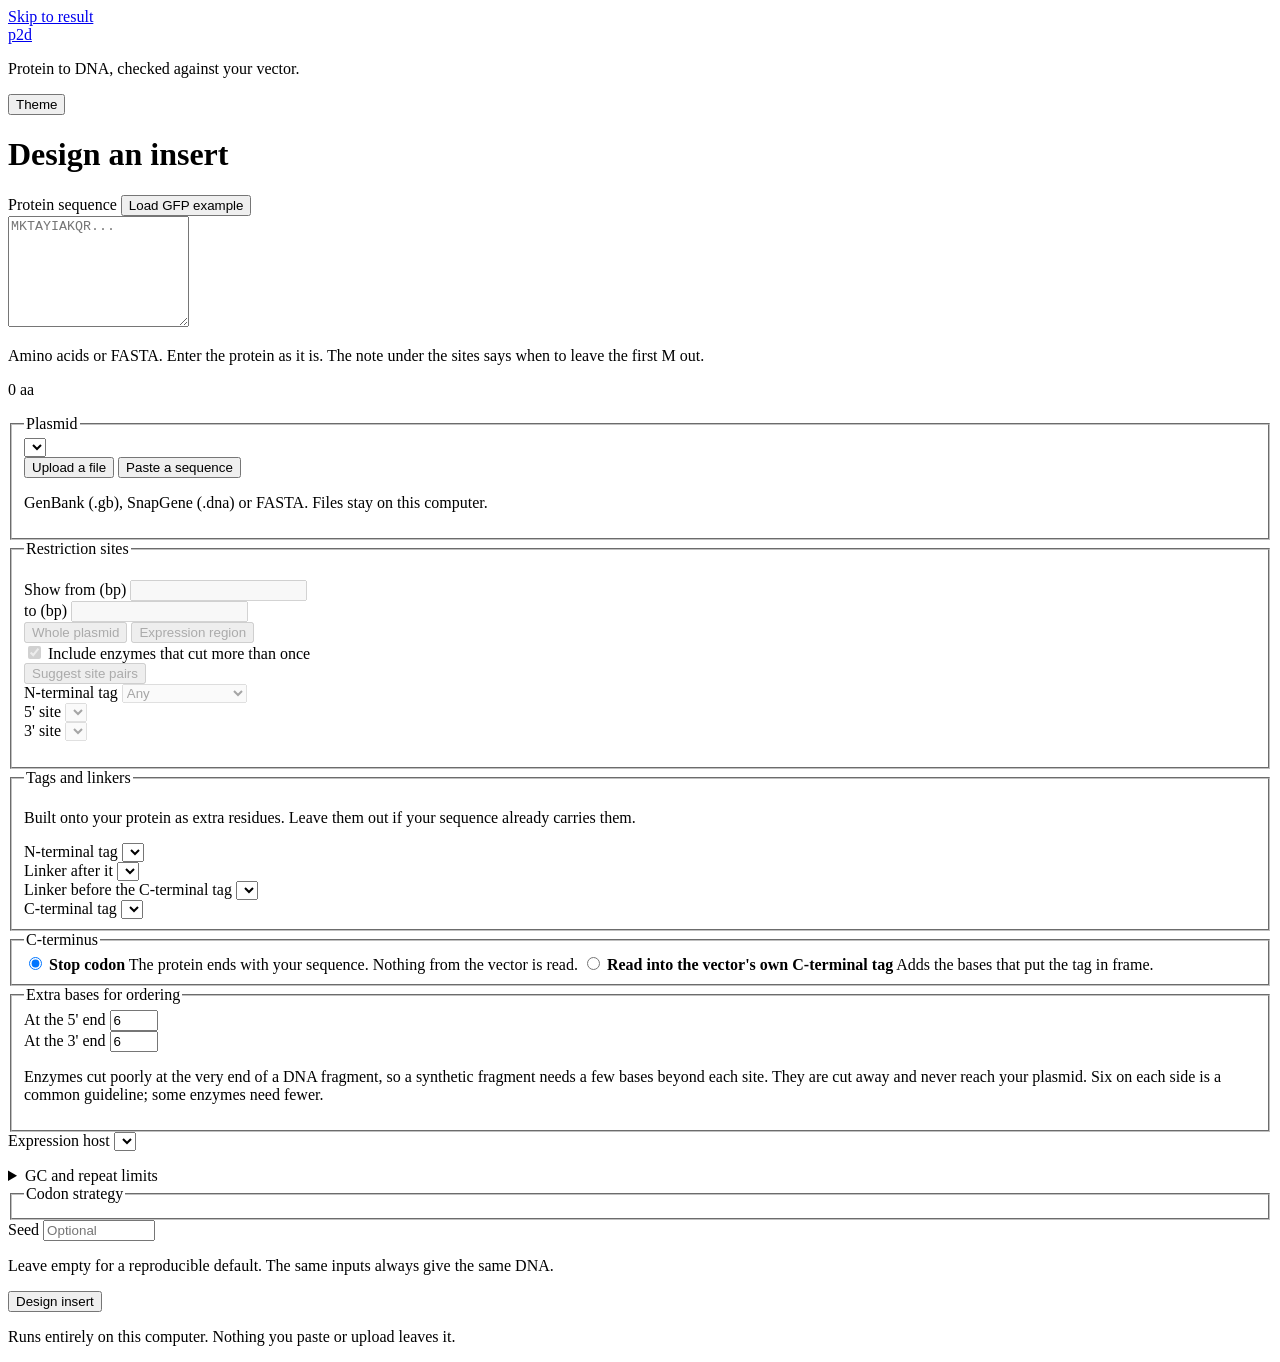
==== src/p2d_ui/static/index.html @ f1745cc3 "GC and repeat refinement: swap synonymous codons into adjustable limits without adding a site" ====
<!doctype html>
<html lang="en">
<head>
  <meta charset="utf-8">
  <meta name="viewport" content="width=device-width, initial-scale=1">
  <meta name="color-scheme" content="light dark">
  <title>p2d | Protein to DNA</title>
  <meta name="description" content="Design cloneable DNA for a protein in your own plasmid, and see the fusion protein and the sizes you will actually get.">
  <link rel="stylesheet" href="/app.css">
  <script src="/app.js" defer></script>
</head>
<body>
  <a class="skip" href="#result">Skip to result</a>

  <header class="top">
    <div class="wrap top-row">
      <a class="brand" href="/" aria-label="p2d home">p2d</a>
      <p class="tagline">Protein to DNA, checked against your vector.</p>
      <button type="button" class="ghost" id="theme-toggle" aria-label="Switch colour theme">Theme</button>
    </div>
  </header>

  <main class="wrap layout">
    <form id="design-form" class="panel" novalidate>
      <h1>Design an insert</h1>

      <div class="field">
        <div class="label-row">
          <label for="protein">Protein sequence</label>
          <button type="button" class="link" id="load-example">Load GFP example</button>
        </div>
        <textarea id="protein" name="protein" rows="7" spellcheck="false" autocomplete="off"
                  aria-describedby="protein-help protein-count" placeholder="MKTAYIAKQR..."></textarea>
        <div class="help-row">
          <p id="protein-help" class="help">Amino acids or FASTA. Enter the protein as it is. The note under the sites says when to leave the first M out.</p>
          <p id="protein-count" class="count" aria-live="polite">0 aa</p>
        </div>
        <p id="protein-error" class="field-error" role="alert" hidden></p>
      </div>

      <fieldset class="field">
        <legend>Plasmid</legend>
        <select id="vector" name="vector" aria-label="Plasmid"></select>
        <div class="row">
          <button type="button" class="secondary" id="upload-btn">Upload a file</button>
          <button type="button" class="secondary" id="paste-btn" aria-expanded="false" aria-controls="paste-box">Paste a sequence</button>
          <input type="file" id="vector-file" hidden accept=".gb,.gbk,.genbank,.gbff,.dna,.fa,.fasta,.fna,.txt">
        </div>
        <p class="help">GenBank (.gb), SnapGene (.dna) or FASTA. Files stay on this computer.</p>
        <div id="paste-box" class="paste" hidden>
          <label for="paste-text">Plasmid DNA (FASTA, GenBank text or plain sequence)</label>
          <textarea id="paste-text" rows="5" spellcheck="false" autocomplete="off"></textarea>
          <button type="button" class="secondary" id="paste-use">Use this plasmid</button>
        </div>
        <p id="vector-status" class="help" role="status" aria-live="polite"></p>

        <div id="vector-card" class="vcard" hidden>
          <p id="vector-summary" class="vsummary"></p>
          <ul id="vector-warnings" class="vwarn"></ul>
          <div class="field">
            <label for="start">Translation starts at</label>
            <select id="start" name="start"></select>
          </div>
          <div id="start-manual-box" class="field" hidden>
            <label for="start-manual">ATG position (bp)</label>
            <input id="start-manual" type="number" min="1" inputmode="numeric">
          </div>
          <p id="start-note" class="help"></p>
          <details class="why" id="features-box">
            <summary id="features-summary">Annotated features</summary>
            <ul id="features-list"></ul>
          </details>
        </div>
      </fieldset>

      <fieldset class="field" id="sites-field" disabled>
        <legend>Restriction sites</legend>
        <div id="mcs" class="mcs" role="img" aria-label="Restriction sites along the plasmid"></div>
        <p id="mcs-key" class="help"></p>
        <div class="window">
          <div class="field">
            <label for="win-from">Show from (bp)</label>
            <input id="win-from" type="number" min="1" inputmode="numeric">
          </div>
          <div class="field">
            <label for="win-to">to (bp)</label>
            <input id="win-to" type="number" min="1" inputmode="numeric">
          </div>
          <button type="button" class="link" id="win-all">Whole plasmid</button>
          <button type="button" class="link" id="win-orf">Expression region</button>
          <button type="button" class="link" id="win-mcs" hidden>Annotated MCS</button>
        </div>
        <label class="check"><input type="checkbox" id="multi" checked> Include enzymes that cut more than once</label>
        <div class="suggest">
          <button type="button" class="secondary" id="suggest-btn">Suggest site pairs</button>
          <div class="field">
            <label for="ntag-filter">N-terminal tag</label>
            <select id="ntag-filter">
              <option value="any">Any</option>
              <option value="keep">Keep the vector's</option>
              <option value="remove">Remove it</option>
            </select>
          </div>
        </div>
        <div id="suggestions" class="suggestions" hidden aria-live="polite"></div>
        <div class="pair">
          <div class="field">
            <label for="upstream">5' site</label>
            <select id="upstream" name="upstream"></select>
          </div>
          <div class="field">
            <label for="downstream">3' site</label>
            <select id="downstream" name="downstream"></select>
          </div>
        </div>
        <p id="pair-note" class="help" aria-live="polite"></p>
        <details id="why" class="why" hidden>
          <summary>Why are some sites unavailable?</summary>
          <ul id="why-list"></ul>
        </details>
      </fieldset>

      <fieldset class="field">
        <legend>Tags and linkers</legend>
        <p class="help">Built onto your protein as extra residues. Leave them out if your sequence already carries them.</p>
        <div class="pair">
          <div class="field">
            <label for="n-tag">N-terminal tag</label>
            <select id="n-tag"></select>
          </div>
          <div class="field">
            <label for="n-linker">Linker after it</label>
            <select id="n-linker"></select>
          </div>
          <div class="field">
            <label for="c-linker">Linker before the C-terminal tag</label>
            <select id="c-linker"></select>
          </div>
          <div class="field">
            <label for="c-tag">C-terminal tag</label>
            <select id="c-tag"></select>
          </div>
        </div>
      </fieldset>

      <fieldset class="field">
        <legend>C-terminus</legend>
        <div class="choices">
          <label class="choice">
            <input type="radio" name="cterm" value="stop" checked>
            <b>Stop codon</b>
            <span>The protein ends with your sequence. Nothing from the vector is read.</span>
          </label>
          <label class="choice" id="cterm-tag-choice">
            <input type="radio" name="cterm" value="tag" id="cterm-tag">
            <b>Read into the vector's own C-terminal tag</b>
            <span id="cterm-tag-note">Adds the bases that put the tag in frame.</span>
          </label>
        </div>
      </fieldset>

      <fieldset class="field">
        <legend>Extra bases for ordering</legend>
        <div class="pair">
          <div class="field">
            <label for="clamp-5">At the 5' end</label>
            <input id="clamp-5" name="clamp_5" type="number" min="0" max="30" value="6" inputmode="numeric">
          </div>
          <div class="field">
            <label for="clamp-3">At the 3' end</label>
            <input id="clamp-3" name="clamp_3" type="number" min="0" max="30" value="6" inputmode="numeric">
          </div>
        </div>
        <p class="help">Enzymes cut poorly at the very end of a DNA fragment, so a synthetic fragment needs a few bases beyond each site. They are cut away and never reach your plasmid. Six on each side is a common guideline; some enzymes need fewer.</p>
      </fieldset>

      <div class="field">
        <label for="host">Expression host</label>
        <select id="host" name="host"></select>
        <p id="host-note" class="help"></p>
      </div>

      <details class="field" id="limits-box">
        <summary>GC and repeat limits</summary>
        <p class="help">After choosing codons, p2d swaps synonymous codons to bring the DNA inside these limits, without ever adding a cloning site. The starting values are the host profile's defaults and have not been checked against a reference, so set the ones your synthesis or cloning work needs. Anything the protein forces stays and is reported.</p>
        <div class="pair">
          <div class="field"><label for="lim-gc-min">Overall GC from (%)</label><input id="lim-gc-min" type="number" min="0" max="100" inputmode="numeric"></div>
          <div class="field"><label for="lim-gc-max">Overall GC to (%)</label><input id="lim-gc-max" type="number" min="0" max="100" inputmode="numeric"></div>
          <div class="field"><label for="lim-window-size">Window size (bases)</label><input id="lim-window-size" type="number" min="10" max="500" inputmode="numeric"></div>
          <div class="field"><label for="lim-repeat-max">Longest repeat (bases)</label><input id="lim-repeat-max" type="number" min="8" max="200" inputmode="numeric"></div>
          <div class="field"><label for="lim-window-min">Window GC from (%)</label><input id="lim-window-min" type="number" min="0" max="100" inputmode="numeric"></div>
          <div class="field"><label for="lim-window-max">Window GC to (%)</label><input id="lim-window-max" type="number" min="0" max="100" inputmode="numeric"></div>
        </div>
        <button type="button" class="secondary" id="lim-reset">Use the host's values</button>
      </details>

      <fieldset class="field">
        <legend>Codon strategy</legend>
        <div id="strategies" class="choices"></div>
      </fieldset>

      <div class="field">
        <label for="seed">Seed</label>
        <input id="seed" name="seed" type="number" inputmode="numeric" min="0" max="4294967295" placeholder="Optional" aria-describedby="seed-help">
        <p id="seed-help" class="help">Leave empty for a reproducible default. The same inputs always give the same DNA.</p>
      </div>

      <button type="submit" class="primary" id="submit">Design insert</button>
    </form>

    <section id="result" class="result" tabindex="-1" aria-live="polite" aria-label="Design result"></section>
  </main>

  <footer class="wrap foot">
    <p>Runs entirely on this computer. Nothing you paste or upload leaves it.</p>
  </footer>
</body>
</html>
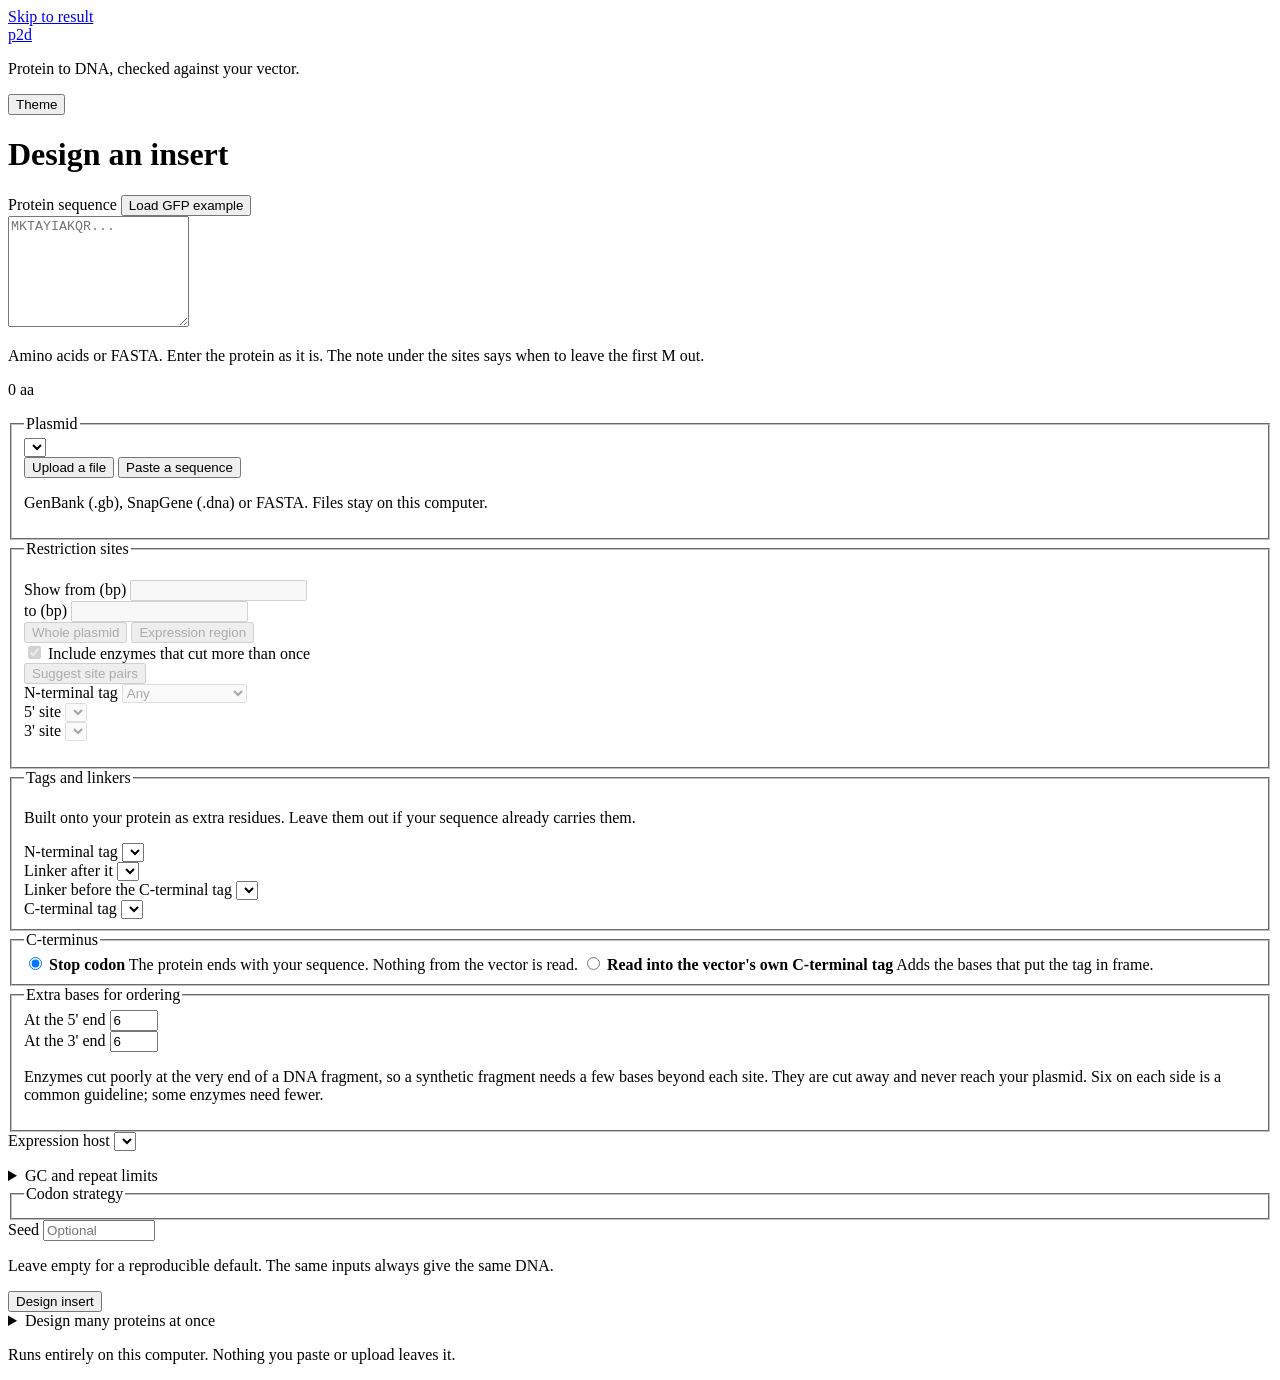
==== commit e3b9f41a: "Batch design from a FASTA (library, command line and website); mark eukaryotic host profiles as in d" ====
--- a/src/p2d_ui/static/index.html
+++ b/src/p2d_ui/static/index.html
@@ -208,6 +208,19 @@
       <button type="submit" class="primary" id="submit">Design insert</button>
     </form>
 
+    <details class="batch" id="batch-box">
+      <summary>Design many proteins at once</summary>
+      <p class="help">Uses the vector, start codon, sites, C-terminus, tags, host, limits and extra bases chosen above for every protein. Paste FASTA text, or load a file. A protein that cannot be cloned is reported by name and the rest carry on.</p>
+      <label for="batch-input">Proteins (FASTA, one record each)</label>
+      <textarea id="batch-input" rows="8" spellcheck="false" autocomplete="off" placeholder=">binder_1&#10;MKVL...&#10;>binder_2&#10;SKGE..."></textarea>
+      <div class="row">
+        <button type="button" class="secondary" id="batch-file-btn">Load a FASTA file</button>
+        <input id="batch-file" type="file" accept=".fa,.fasta,.faa,.txt" hidden>
+        <button type="button" class="primary" id="batch-btn">Design all</button>
+      </div>
+      <div id="batch-result" aria-live="polite"></div>
+    </details>
+
     <section id="result" class="result" tabindex="-1" aria-live="polite" aria-label="Design result"></section>
   </main>
 
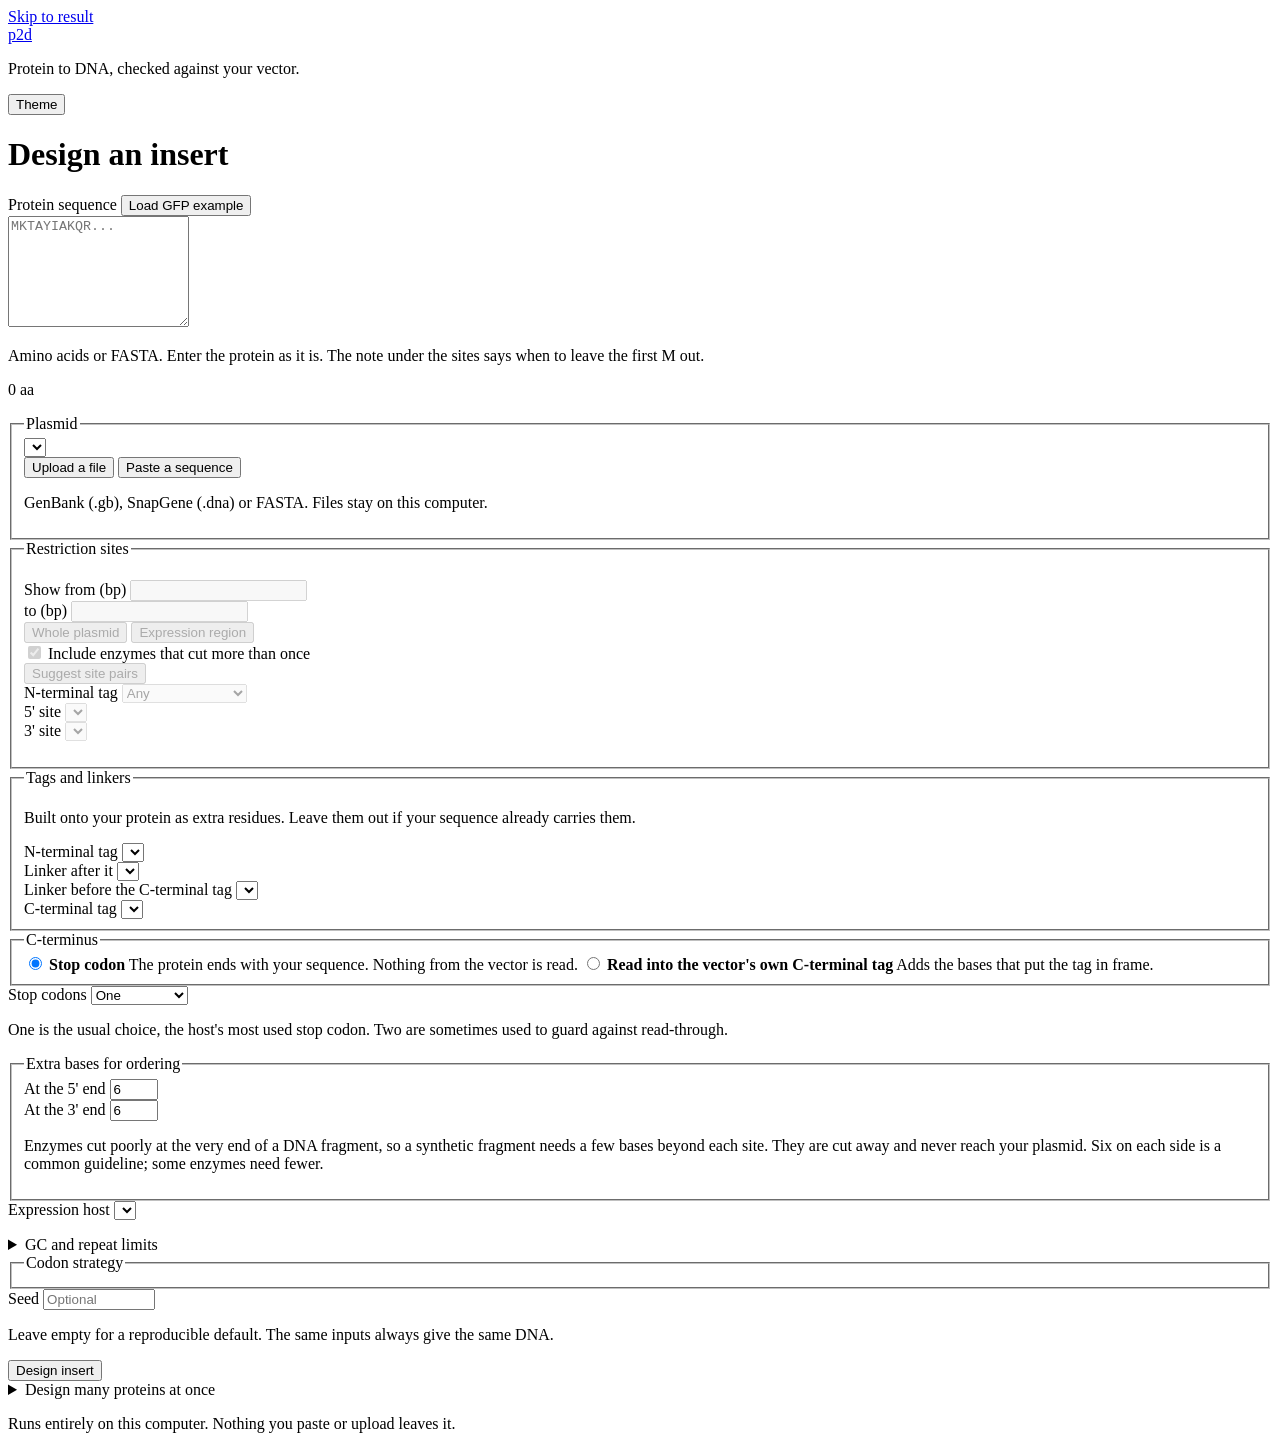
==== commit ca4673a2: "Ship Geist fonts, end inserts with one stop codon, and allow touching sites with a warning The stop " ====
--- a/src/p2d_ui/static/index.html
+++ b/src/p2d_ui/static/index.html
@@ -159,6 +159,15 @@
         </div>
       </fieldset>
 
+      <div class="field">
+        <label for="stop-codons">Stop codons</label>
+        <select id="stop-codons" name="stop_codons">
+          <option value="1" selected>One</option>
+          <option value="2">Two in a row</option>
+        </select>
+        <p class="help">One is the usual choice, the host's most used stop codon. Two are sometimes used to guard against read-through.</p>
+      </div>
+
       <fieldset class="field">
         <legend>Extra bases for ordering</legend>
         <div class="pair">
@@ -208,20 +217,21 @@
       <button type="submit" class="primary" id="submit">Design insert</button>
     </form>
 
-    <details class="batch" id="batch-box">
-      <summary>Design many proteins at once</summary>
-      <p class="help">Uses the vector, start codon, sites, C-terminus, tags, host, limits and extra bases chosen above for every protein. Paste FASTA text, or load a file. A protein that cannot be cloned is reported by name and the rest carry on.</p>
-      <label for="batch-input">Proteins (FASTA, one record each)</label>
-      <textarea id="batch-input" rows="8" spellcheck="false" autocomplete="off" placeholder=">binder_1&#10;MKVL...&#10;>binder_2&#10;SKGE..."></textarea>
-      <div class="row">
-        <button type="button" class="secondary" id="batch-file-btn">Load a FASTA file</button>
-        <input id="batch-file" type="file" accept=".fa,.fasta,.faa,.txt" hidden>
-        <button type="button" class="primary" id="batch-btn">Design all</button>
-      </div>
-      <div id="batch-result" aria-live="polite"></div>
-    </details>
-
-    <section id="result" class="result" tabindex="-1" aria-live="polite" aria-label="Design result"></section>
+    <div class="stage">
+      <section id="result" class="result" tabindex="-1" aria-live="polite" aria-label="Design result"></section>
+      <details class="batch" id="batch-box">
+        <summary>Design many proteins at once</summary>
+        <p class="help">Uses the vector, start codon, sites, C-terminus, tags, host, limits and extra bases chosen above for every protein. Paste FASTA text, or load a file. A protein that cannot be cloned is reported by name and the rest carry on.</p>
+        <label for="batch-input">Proteins (FASTA, one record each)</label>
+        <textarea id="batch-input" rows="8" spellcheck="false" autocomplete="off" placeholder=">binder_1&#10;MKVL...&#10;>binder_2&#10;SKGE..."></textarea>
+        <div class="row">
+          <button type="button" class="secondary" id="batch-file-btn">Load a FASTA file</button>
+          <input id="batch-file" type="file" accept=".fa,.fasta,.faa,.txt" hidden>
+          <button type="button" class="primary" id="batch-btn">Design all</button>
+        </div>
+        <div id="batch-result" aria-live="polite"></div>
+      </details>
+    </div>
   </main>
 
   <footer class="wrap foot">
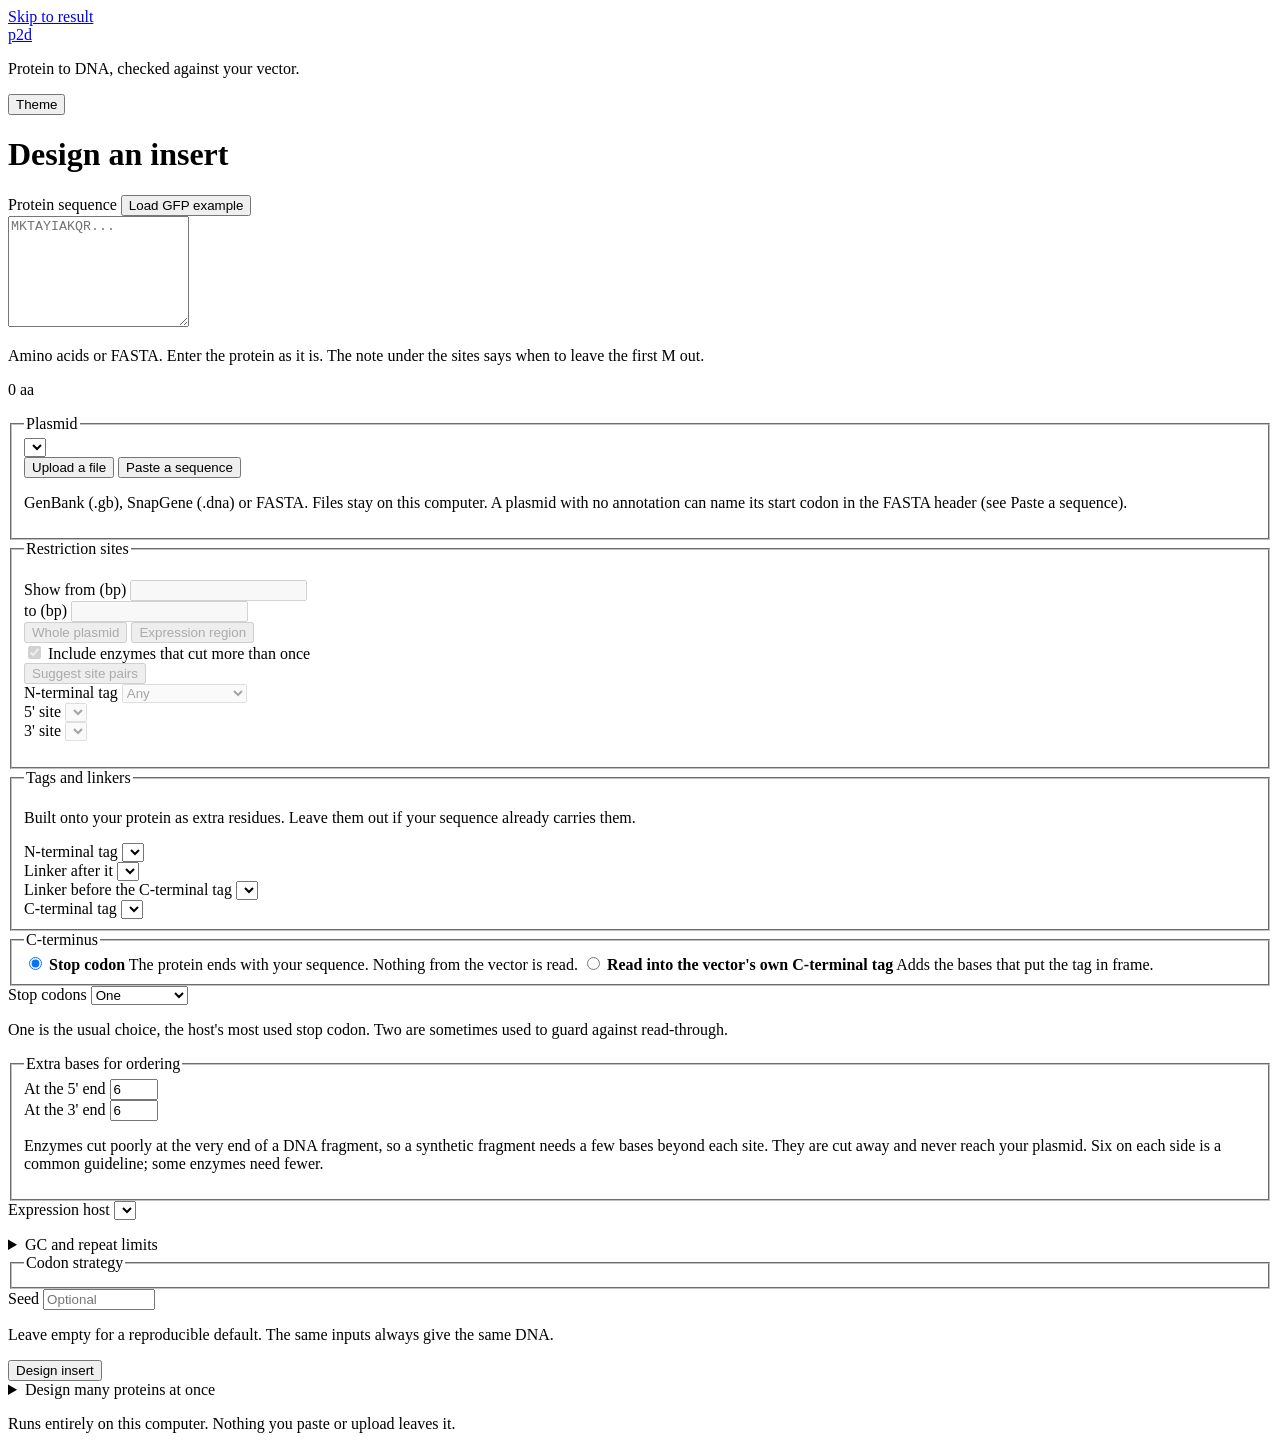
==== commit 1b09948e: "Explain the FASTA header start and mcs notes in the paste box" ====
--- a/src/p2d_ui/static/index.html
+++ b/src/p2d_ui/static/index.html
@@ -46,10 +46,11 @@
           <button type="button" class="secondary" id="paste-btn" aria-expanded="false" aria-controls="paste-box">Paste a sequence</button>
           <input type="file" id="vector-file" hidden accept=".gb,.gbk,.genbank,.gbff,.dna,.fa,.fasta,.fna,.txt">
         </div>
-        <p class="help">GenBank (.gb), SnapGene (.dna) or FASTA. Files stay on this computer.</p>
+        <p class="help">GenBank (.gb), SnapGene (.dna) or FASTA. Files stay on this computer. A plasmid with no annotation can name its start codon in the FASTA header (see Paste a sequence).</p>
         <div id="paste-box" class="paste" hidden>
           <label for="paste-text">Plasmid DNA (FASTA, GenBank text or plain sequence)</label>
-          <textarea id="paste-text" rows="5" spellcheck="false" autocomplete="off"></textarea>
+          <textarea id="paste-text" rows="5" spellcheck="false" autocomplete="off" placeholder="&gt;my_plasmid start=5307 mcs=5305-5380&#10;TTGACAATTAATCATC..."></textarea>
+          <p class="help">For a FASTA plasmid without annotation, write the start codon in the header: <code>start=5307</code> is the position of the A of the ATG, and <code>mcs=5305-5380</code> (optional) is the cloning region. Positions count from 1 on the strand as written.</p>
           <button type="button" class="secondary" id="paste-use">Use this plasmid</button>
         </div>
         <p id="vector-status" class="help" role="status" aria-live="polite"></p>
@@ -196,7 +197,7 @@
           <div class="field"><label for="lim-gc-min">Overall GC from (%)</label><input id="lim-gc-min" type="number" min="0" max="100" inputmode="numeric"></div>
           <div class="field"><label for="lim-gc-max">Overall GC to (%)</label><input id="lim-gc-max" type="number" min="0" max="100" inputmode="numeric"></div>
           <div class="field"><label for="lim-window-size">Window size (bases)</label><input id="lim-window-size" type="number" min="10" max="500" inputmode="numeric"></div>
-          <div class="field"><label for="lim-repeat-max">Longest repeat (bases)</label><input id="lim-repeat-max" type="number" min="8" max="200" inputmode="numeric"></div>
+          <div class="field"><label for="lim-repeat-max">Longest direct repeat (bases)</label><input id="lim-repeat-max" type="number" min="8" max="200" inputmode="numeric"></div>
           <div class="field"><label for="lim-window-min">Window GC from (%)</label><input id="lim-window-min" type="number" min="0" max="100" inputmode="numeric"></div>
           <div class="field"><label for="lim-window-max">Window GC to (%)</label><input id="lim-window-max" type="number" min="0" max="100" inputmode="numeric"></div>
         </div>
